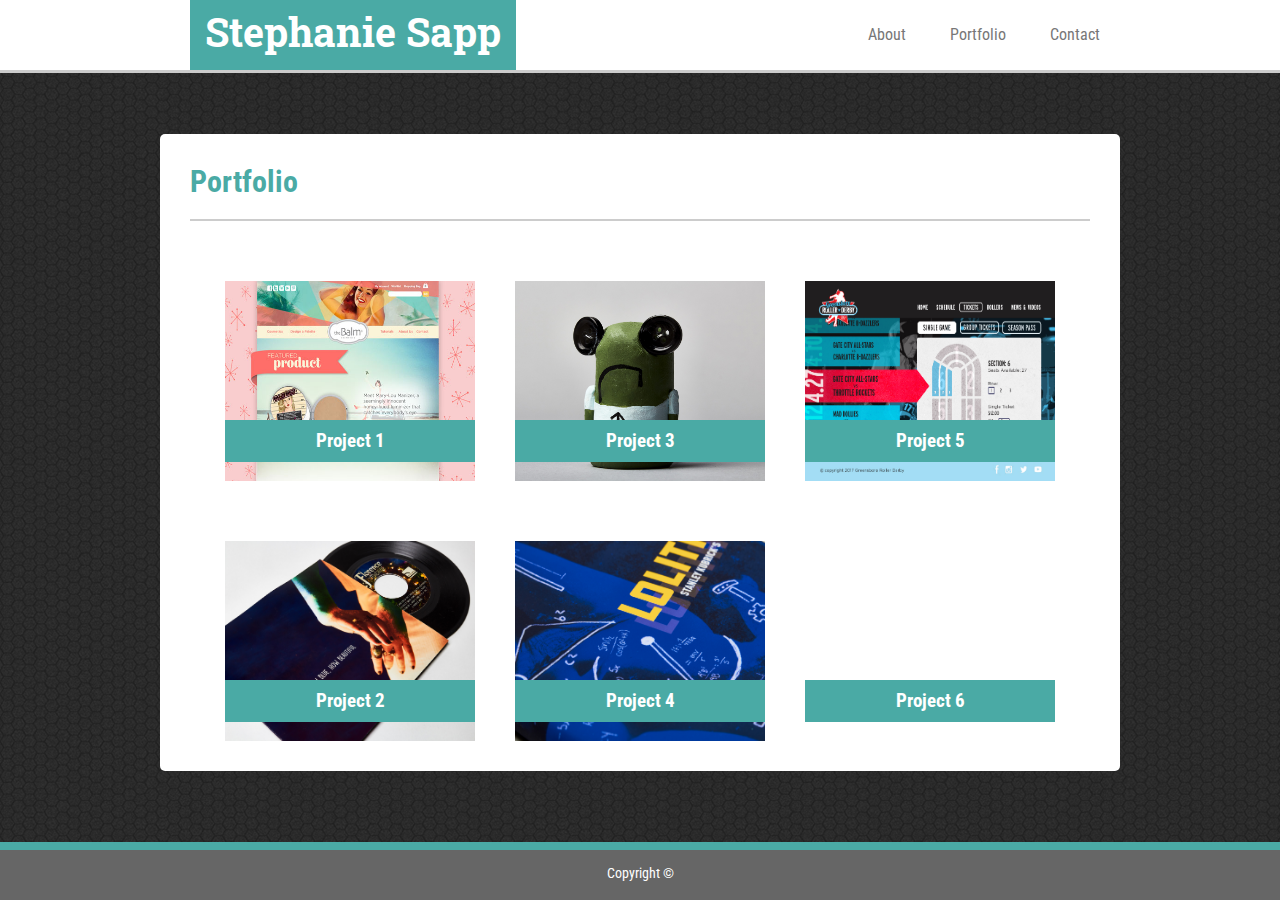
==== portfolio.html @ d2ba603e "Started new repository" ====
<!DOCTYPE html>
<html lang="en">

<head>
    <meta charset="UTF-8">
    <meta name="viewport" content="width=device-width, initial-scale=1.0">
    <meta http-equiv="X-UA-Compatible" content="ie=edge">
    <title>Stephanie Sapp's Portfolio</title>
    <link rel="stylesheet" href="css/styles.css">
    <link href="https://fonts.googleapis.com/css?family=Roboto|Roboto+Condensed|Roboto+Slab" rel="stylesheet">
</head>

<body>
    <header id="header">
        <div class="navBar">
            <h1>Stephanie Sapp</h1>
            <ul>
                <li><a href="index.html">About</a></li>
                <li><a href="portfolio.html">Portfolio</a></li>
                <li><a href="contact.html">Contact</a></li>
            </ul>
        </div>
    </header>

    <section id="about">
        <div class="contentPortfolio">
            <h2>Portfolio</h2>
            <hr>
            <div class="portfolio">
                <!-- <div class="portfolioImage">
                    <img src="assets/balm_big.jpg" class="Image">
                    <span><h3>Project 1</h3></span>
                </div>
                <div class="portfolioImage">
                    <img src="assets/album_zoomed.jpg" class="Image">
                </div>
                <div class="portfolioImage">
                    <img src="assets/character.jpg" class="Image">
                </div>
                <div class="portfolioImage">
                    <img src="assets/kubrick_cover_image.jpg" class="Image">
                </div>
                <div class="portfolioImage">
                    <img src="assets/tickets2_desktop.jpg" class="Image">
                </div>
                <div class="portfolioImage">
                    <img src="assets/zeen_full_cropped.jpg" class="Image">
                </div> -->
                <div class="project1">
                    <h3 class="projectTitle">Project 1</h3>
                </div>

                <div class="project2">
                    <h3 class="projectTitle">Project 2</h3>
                </div>

                <div class="project3">
                    <h3 class="projectTitle">Project 3</h3>
                </div>

                <div class="project4">
                    <h3 class="projectTitle">Project 4</h3>
                </div>

                <div class="project5">
                    <h3 class="projectTitle">Project 5</h3>
                </div>
                
                <div class="project6">
                        <h3 class="projectTitle">Project 6</h3>
                    </div>
        </div>
    </section>

    <section>
        <footer id="footer">
            <p>Copyright &copy;</p>
        </footer>
    </section>
</body>

</html>
---- css/styles.css ----
/* ------------------------Whole Page------------------------------ */
html, body {
    height: 100%;
}

body {
    margin: 0 auto;
    /* width: 960px; */
    background: url(../assets/dark-honeycomb.png);
    display: flex;
    flex-direction: column;
    justify-content: space-between
}


/*------------------------------ Header and Navigation ------------------------------*/

header {
    width: 100%;
    background-color: #fff;
    height: 70px;
    border-bottom: 3px solid #cccccc;
}

.navBar {
    /* background-color: yellowgreen; */
    width: 960px;
    margin: 0 auto;
    height: 70px;

}


/* header h1, nav {
    display: inline-block;
    margin: 10px 0;
    height: 30px;
    padding: 10px 0;
} */

header ul {
    margin: 0 auto;
    display: inline-block;
    height: 50px;
}

li {
    display: inline-block;
    padding: 15px 0 0 0;
    
}

a:hover {
    background-color: #DD524A;
    color: #fff;
}
 header h1 {
     float: left;
     font-family: 'Roboto Slab', serif;
     margin: 0 auto;
     font-size: 40px;
     padding: 5px 15px 0px 15px;
     background-color: #4aaaa5;
     margin: 0 0 0 30px;
     height: 65px;
     color: #fff
 }

ul {
     float: right;
     padding: 10px 0 0 0;
 }

 header a {
     padding: 10px 20px 10px 20px;
     font-family: 'Roboto Condensed', sans-serif;
     text-decoration: none;
     color: #777777;
 }

/* ------------------------------Main Content ------------------------------*/

#about {
    /* background-color: cadetblue; */
    width: 100%;
    padding-top: 20px;
}

 .content {
    width: 960px;
    background-color: #fff;
    margin: 0 auto;
    /* height: 500px; */
    border-radius: 5px;
    padding: 0 0 50px 0;
}

h2 {
    font-family: 'Roboto Condensed', sans-serif, bold;
    font-size: 30px;
    margin: 0 auto;
    padding: 30px 0 20px 30px;
    color: #4aaaa5;
}

hr {
    border-width: 1px;
    border-style: solid;
    /* width: 900px; */
    margin: 0 30px 30px 30px;
    color: #cccccc;
}

.profileImage {
    margin: 0 auto;
    float: left;
    padding: 0 30px 0 30px;
}

.info {
     width: 60%;
     display: inline-block;
     margin: 0 auto;
     /* float: right; */
}

p {
    font-family: 'Roboto Condensed', sans-serif;
    color: #777777;
    font-size: 18px;
    margin-top: 0px;
}

/* ------------------------------footer ------------------------------*/
footer p {
    text-align: center;
    color: #fff;
    font-size: 14px;
    padding: 15px 0 0 0;
}

footer {
    background-color: #666666;
    height: 50px;
    border-top: 8px solid #4aaaa5;
    /* position: fixed; */
    margin-top: 30px;
}

/*------------------------------- CONTACT PAGE FORM ----------------------------------*/

 form {
     margin: 0 auto;
     width: 900px;
     /* padding: 0 0 30px 0; */
 }

 label {
     display: inline-block;
     font-family: 'Roboto Condensed', sans-serif;
     color: #777777;
     font-size: 16px;
 }

 input, textarea {
     font-family: 'Roboto Condensed', sans-serif;
     color: ##cccccc;
     font-size: 12px;
     width: 100%;
     height: 40px;
     box-sizing: border-box;
     border: 1px solid #cccccc;
     padding: 5px 10px;
 }

 input: focus, textarea:focus {
     border-color: #4aaaa5;
 }

textarea {
    vertical-align: top;
    height: 6em;
}

.inputField {
    padding: 10px 0px 10px 0px;
}

.button {
    /* height: 30px; */
    background-color: #4aaaa5;
    color: #fff;
    border: none;
    font-size: 18px;
    padding: 10px 20px;
    font-family: 'Roboto Condensed', sans-serif;
    font-weight: bold;
}

.button:hover{
    background-color: #DD524A;
}

/* .form {
    display: inline-block;
    margin: 0 auto;
    width: 100%;
}

.form input {
    border-radius: 5px;
    background-color: white;
    width: 80%;
    height: 20px;
    border: 2px solid black;
    margin: 0 auto;
  }

.input {
	padding-bottom: 20px;
} */


/*------------------------------PORTFOLIO PAGE ---------------------------------------*/

.contentPortfolio {
    width: 960px;
    background-color: #fff;
    margin: 0 auto;
    max-height: 900px;
    border-radius: 5px;
    display: block;
}

/* .portfolioImage {
    object-fit: cover;
    width: 250px;
    height: 200px;
    margin: 20px;
}

.Image {
    object-fit: cover;
    width: 250px;
    height: 200px;
    position: relative;
} */


.portfolio {
    display: flex;
    flex-direction: column;
    flex-wrap: wrap;
    align-content: center;
    max-height: 700px;
    padding: 0 20px;
}


h3 {
    text-align: center;
    font-family: 'Roboto Condensed', sans-serif;
    color: white;
    background-color: #4aaaa5;
    padding: 10px;
}

h3:hover {
    background-color: #DD524A;
}

.project1 {
    background: url(../assets/balm_big.jpg) center no-repeat;
    background-size: 250px 200px;
    height:200px;
    width: 250px;
    object-fit: cover;
    object-position: center;
    display: flex;
    align-items: stretch;
    flex-direction: column;
    justify-content: flex-end;
    margin: 30px 20px;
}

.project2 {
    background: url(../assets/album_zoomed.jpg) center no-repeat;
    background-size: 250px 200px;
    height:200px;
    width: 250px;
    object-fit: cover;
    object-position: center;
    display: flex;
    align-items: stretch;
    flex-direction: column;
    justify-content: flex-end;
    margin: 30px 20px;
}

.project3 {
    background: url(../assets/character.jpg) center no-repeat;
    background-size: 250px 200px;
    height:200px;
    width: 250px;
    object-fit: cover;
    object-position: center;
    display: flex;
    align-items: stretch;
    flex-direction: column;
    justify-content: flex-end;
    margin: 30px 20px;
}

.project4 {
    background: url(../assets/kubrick_cover_image.jpg) center no-repeat;
    background-size: 250px 200px;
    height:200px;
    width: 250px;
    object-fit: cover;
    object-position: center;
    display: flex;
    align-items: stretch;
    flex-direction: column;
    justify-content: flex-end;
    margin: 30px 20px;
}

.project5 {
    background: url(../assets/tickets2_desktop.jpg) center no-repeat;
    background-size: 250px 200px;
    height:200px;
    width: 250px;
    object-fit: cover;
    object-position: center;
    display: flex;
    align-items: stretch;
    flex-direction: column;
    justify-content: flex-end;
    margin: 30px 20px;
}

.project6 {
    background: url(../assets/zeen_full_cropped.jpg) center no-repeat;
    background-size: 250px 200px;
    height:200px;
    width: 250px;
    object-fit: cover;
    object-position: center;
    display: flex;
    align-items: stretch;
    flex-direction: column;
    justify-content: flex-end;
    margin: 30px 20px;
}

/* ------------------------------ Media Queries ------------------------------ */

@media only screen and (max-width: 980px) {

    * {
        box-sizing: border-box;
    }

    .navbar {
        width: 100%;
    }

    header ul {
        margin: 0px;
        margin-right: 20px;
    }

    .content {
        width: 60%;
        justify-content: flex-start;
        margin: 0 0 0 30px;
    }

    /* .clearfix::after {
        content: "";
        clear: both;
        display: table;
      } */

      .info {
          width: 50%;
      }

    /* -----------------------------Portfolio Page----------------------------------- */
    .contentPortfolio {
        width: 60%;
        margin: 0 0 0 30px;
        justify-content: flex-start;
    }

    .project1, .project2, .project3, .project4, .project5, .project6{
        margin: 15px;
        width: 40%;
        height: 150px;
    }

    /* -----------------------------Contact Page----------------------------------- */
    form {
        width: 100%;
        padding: 0px 20px 20px 20px;
        margin: 0 auto;
    }

}


@media only screen and (max-width: 768px) {

    * {
        box-sizing: border-box;
    }

    header ul {
        margin: 0px;
        padding-right: 20px;
    }

    .navBar {
        width: 100%;

    }

    .content {
        width: 100%;
        margin: 0 auto;
        padding: 20px;
    }

    #about {
        width: 90%;
        margin: 0 auto;
    }

    /* ---------------------------- Portfolio Page ----------------------------- */
    .contentPortfolio {
        width: 100%;
        max-height: none;
    }

    .portfolio {
        max-height: none;
        flex-direction: row;
        justify-content: center;
        padding-bottom: 40px;
    }
    
    .project1, .project2, .project3, .project4, .project5, .project6{
        margin: 15px;
    }



    /* ----------------------------------- Contact Page ---------------------------------- */

    form {
        width: 100%;
        padding: 0px 20px 20px 20px;
        margin: 0 auto;
    }

}


@media only screen and (max-width: 640px) {
    
    /* --------------------------- All Pages ------------------------------ */
    
    * {
        box-sizing: border-box;
    }
    header {
        /* background-color: yellowgreen; */
        height: 140px;
    }

    header h1 {
        width: 100%;
        text-align: center;
        margin: 0 auto;
    }
    header ul {
        width: 100%;
        text-align: center;
        margin-bottom: 10px;
    }

    .navBar {
        width: 100%;
        margin: 0 auto;
    }

    footer {
        height: 100px;
    }

    footer p {
        padding-top: 35px;
    }

    /* ------------------------------ About Page ----------------------------------- */

    .profileImage {
        width: 100%;
        height: initial;
        margin: 0 auto;
    }


    #about {
        width: 90%;
        margin: 0 auto;
    }

    .content {
        width: 100%;
        margin: 0 auto;
        padding: 20px;
    }

    .info {
        width: 100%;
        padding: 30px 25px;
    }

    /* ----------------------------------- Contact Page ---------------------------------- */


    form {
        width: 100%;
        padding: 0px 20px 20px 20px;
        margin: 0 auto;
    }

    /* -------------------------------------Portfolio Page---------------------------------- */

    .contentPortfolio {
        max-height: none;
        width: 100%;
        margin: 0 auto;
    }

    .portfolio {
        max-height: none;
    }

    .project1, .project2, .project3, .project4, .project5, .project6{
        height: auto;
        width: 100%;
        padding-top: 250px;
        background-size: auto;
    }

}
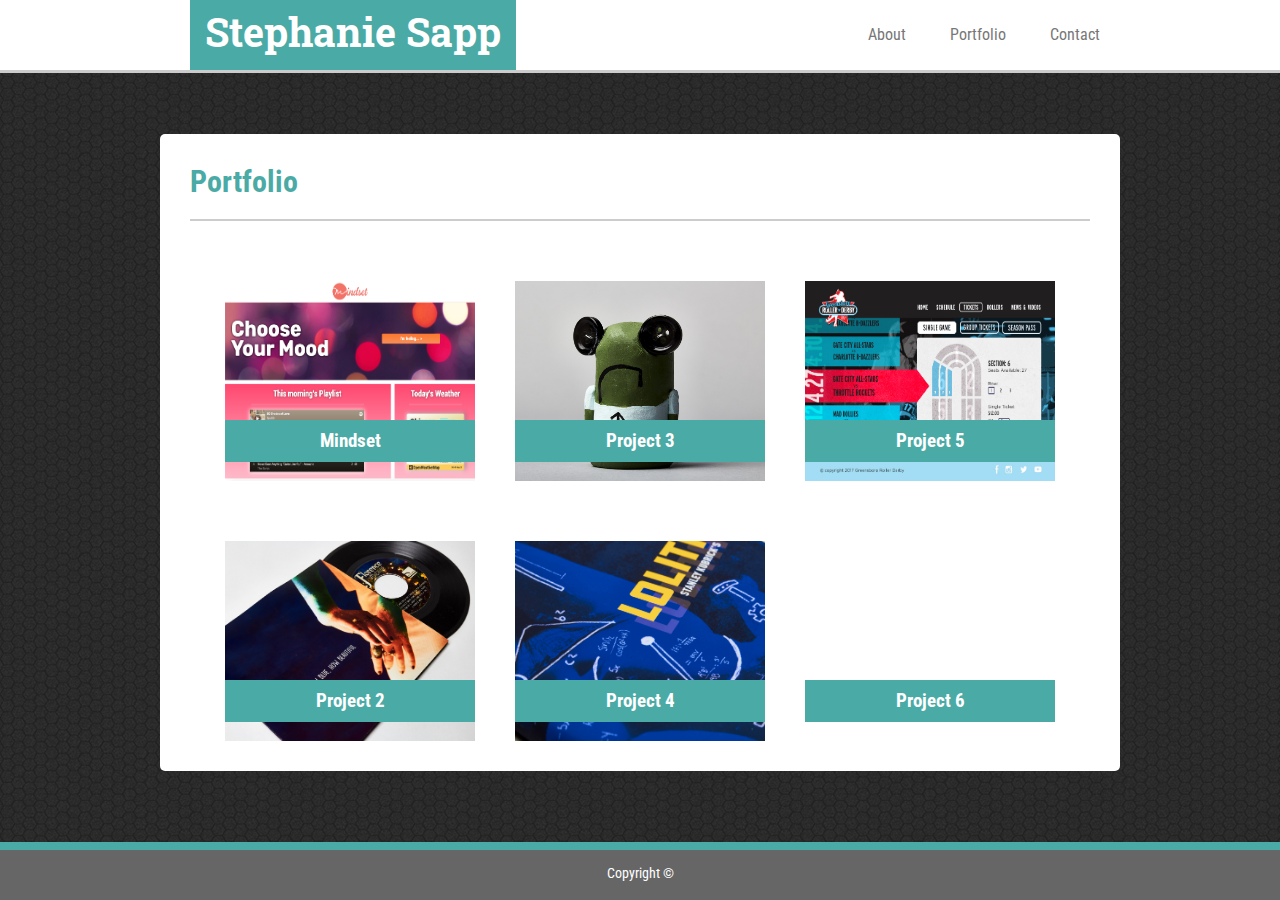
==== commit 2398df66: "added prject 1" ====
--- a/portfolio.html
+++ b/portfolio.html
@@ -47,7 +47,7 @@
                     <img src="assets/zeen_full_cropped.jpg" class="Image">
                 </div> -->
                 <div class="project1">
-                    <h3 class="projectTitle">Project 1</h3>
+                    <h3 class="projectTitle"><a href="https://thebestteamever-duh.github.io/Project-0/">Mindset</a></h3>
                 </div>
 
                 <div class="project2">
--- a/css/styles.css
+++ b/css/styles.css
@@ -164,7 +164,7 @@
 
  input, textarea {
      font-family: 'Roboto Condensed', sans-serif;
-     color: ##cccccc;
+     color: #cccccc;
      font-size: 12px;
      width: 100%;
      height: 40px;
@@ -173,7 +173,7 @@
      padding: 5px 10px;
  }
 
- input: focus, textarea:focus {
+ input:focus, textarea:focus {
      border-color: #4aaaa5;
  }
 
@@ -232,6 +232,10 @@
     display: block;
 }
 
+.projectTitle a {
+    text-decoration: none;
+    color: #ffffff;
+}
 /* .portfolioImage {
     object-fit: cover;
     width: 250px;
@@ -270,7 +274,7 @@
 }
 
 .project1 {
-    background: url(../assets/balm_big.jpg) center no-repeat;
+    background: url(../assets/mindset_home.png) center no-repeat;
     background-size: 250px 200px;
     height:200px;
     width: 250px;
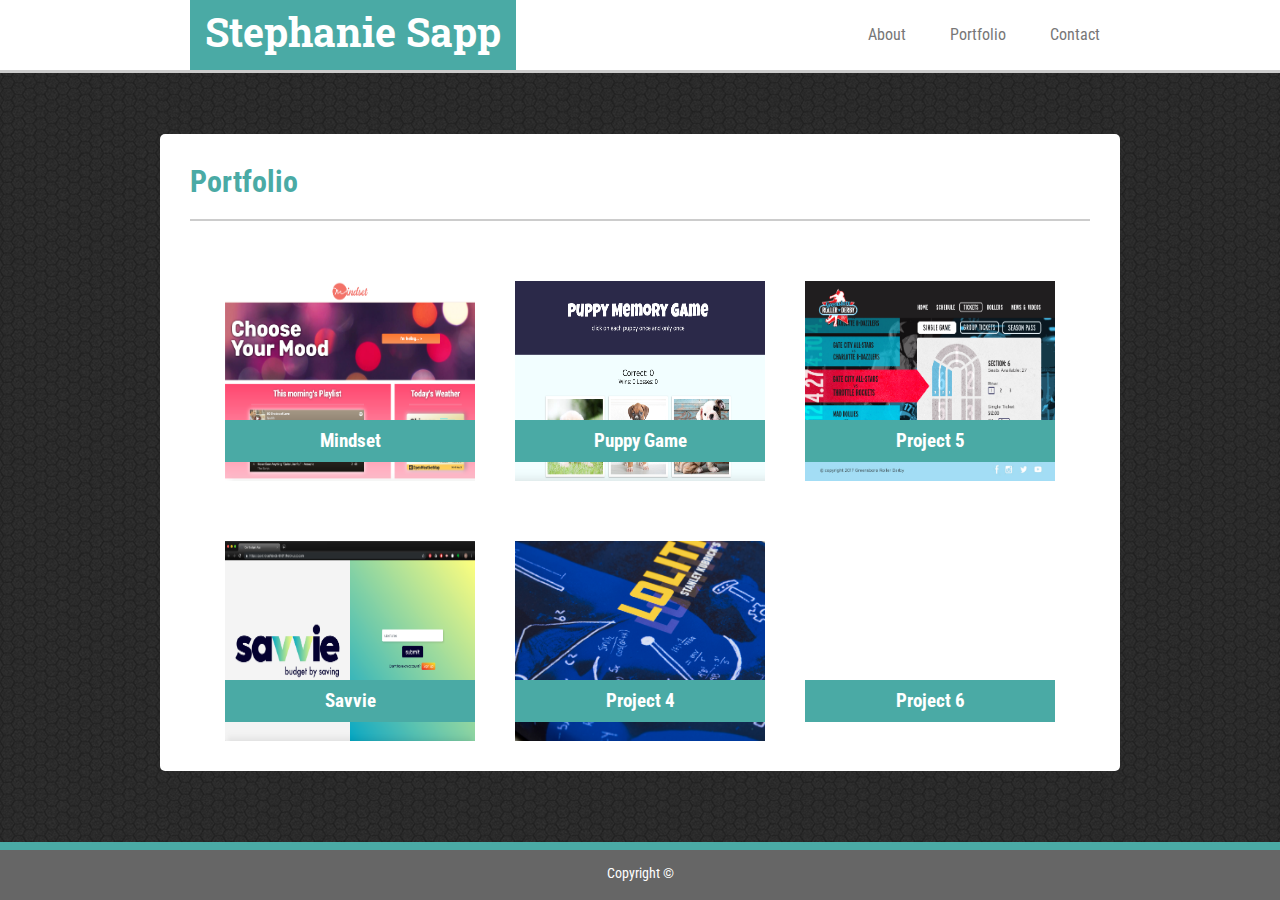
==== commit 5b6ba6bf: "added more projects" ====
--- a/portfolio.html
+++ b/portfolio.html
@@ -46,27 +46,27 @@
                 <div class="portfolioImage">
                     <img src="assets/zeen_full_cropped.jpg" class="Image">
                 </div> -->
-                <div class="project1">
+                <div class="project1 project">
                     <h3 class="projectTitle"><a href="https://thebestteamever-duh.github.io/Project-0/">Mindset</a></h3>
                 </div>
 
-                <div class="project2">
-                    <h3 class="projectTitle">Project 2</h3>
+                <div class="project2 project">
+                    <h3 class="projectTitle"><a href="https://quiet-brushlands-95317.herokuapp.com/">Savvie</a></h3>
                 </div>
 
-                <div class="project3">
-                    <h3 class="projectTitle">Project 3</h3>
+                <div class="project3 project">
+                    <h3 class="projectTitle"><a href="https://wk-19-puppygame.herokuapp.com/">Puppy Game</a></h3>
                 </div>
 
-                <div class="project4">
+                <div class="project4 project">
                     <h3 class="projectTitle">Project 4</h3>
                 </div>
 
-                <div class="project5">
+                <div class="project5 project">
                     <h3 class="projectTitle">Project 5</h3>
                 </div>
                 
-                <div class="project6">
+                <div class="project6 project">
                         <h3 class="projectTitle">Project 6</h3>
                     </div>
         </div>
--- a/css/styles.css
+++ b/css/styles.css
@@ -273,9 +273,7 @@
     background-color: #DD524A;
 }
 
-.project1 {
-    background: url(../assets/mindset_home.png) center no-repeat;
-    background-size: 250px 200px;
+.project {
     height:200px;
     width: 250px;
     object-fit: cover;
@@ -286,75 +284,34 @@
     justify-content: flex-end;
     margin: 30px 20px;
 }
+.project1 {
+    background: url(../assets/mindset_home.png) center no-repeat;
+    background-size: 250px 200px;
+}
 
 .project2 {
-    background: url(../assets/album_zoomed.jpg) center no-repeat;
+    background: url(../assets/savvie_home.png) center no-repeat;
     background-size: 250px 200px;
-    height:200px;
-    width: 250px;
-    object-fit: cover;
-    object-position: center;
-    display: flex;
-    align-items: stretch;
-    flex-direction: column;
-    justify-content: flex-end;
-    margin: 30px 20px;
 }
 
 .project3 {
-    background: url(../assets/character.jpg) center no-repeat;
+    background: url(../assets/puppyGame.png) center no-repeat;
     background-size: 250px 200px;
-    height:200px;
-    width: 250px;
-    object-fit: cover;
-    object-position: center;
-    display: flex;
-    align-items: stretch;
-    flex-direction: column;
-    justify-content: flex-end;
-    margin: 30px 20px;
 }
 
 .project4 {
     background: url(../assets/kubrick_cover_image.jpg) center no-repeat;
     background-size: 250px 200px;
-    height:200px;
-    width: 250px;
-    object-fit: cover;
-    object-position: center;
-    display: flex;
-    align-items: stretch;
-    flex-direction: column;
-    justify-content: flex-end;
-    margin: 30px 20px;
 }
 
 .project5 {
     background: url(../assets/tickets2_desktop.jpg) center no-repeat;
     background-size: 250px 200px;
-    height:200px;
-    width: 250px;
-    object-fit: cover;
-    object-position: center;
-    display: flex;
-    align-items: stretch;
-    flex-direction: column;
-    justify-content: flex-end;
-    margin: 30px 20px;
 }
 
 .project6 {
     background: url(../assets/zeen_full_cropped.jpg) center no-repeat;
     background-size: 250px 200px;
-    height:200px;
-    width: 250px;
-    object-fit: cover;
-    object-position: center;
-    display: flex;
-    align-items: stretch;
-    flex-direction: column;
-    justify-content: flex-end;
-    margin: 30px 20px;
 }
 
 /* ------------------------------ Media Queries ------------------------------ */
